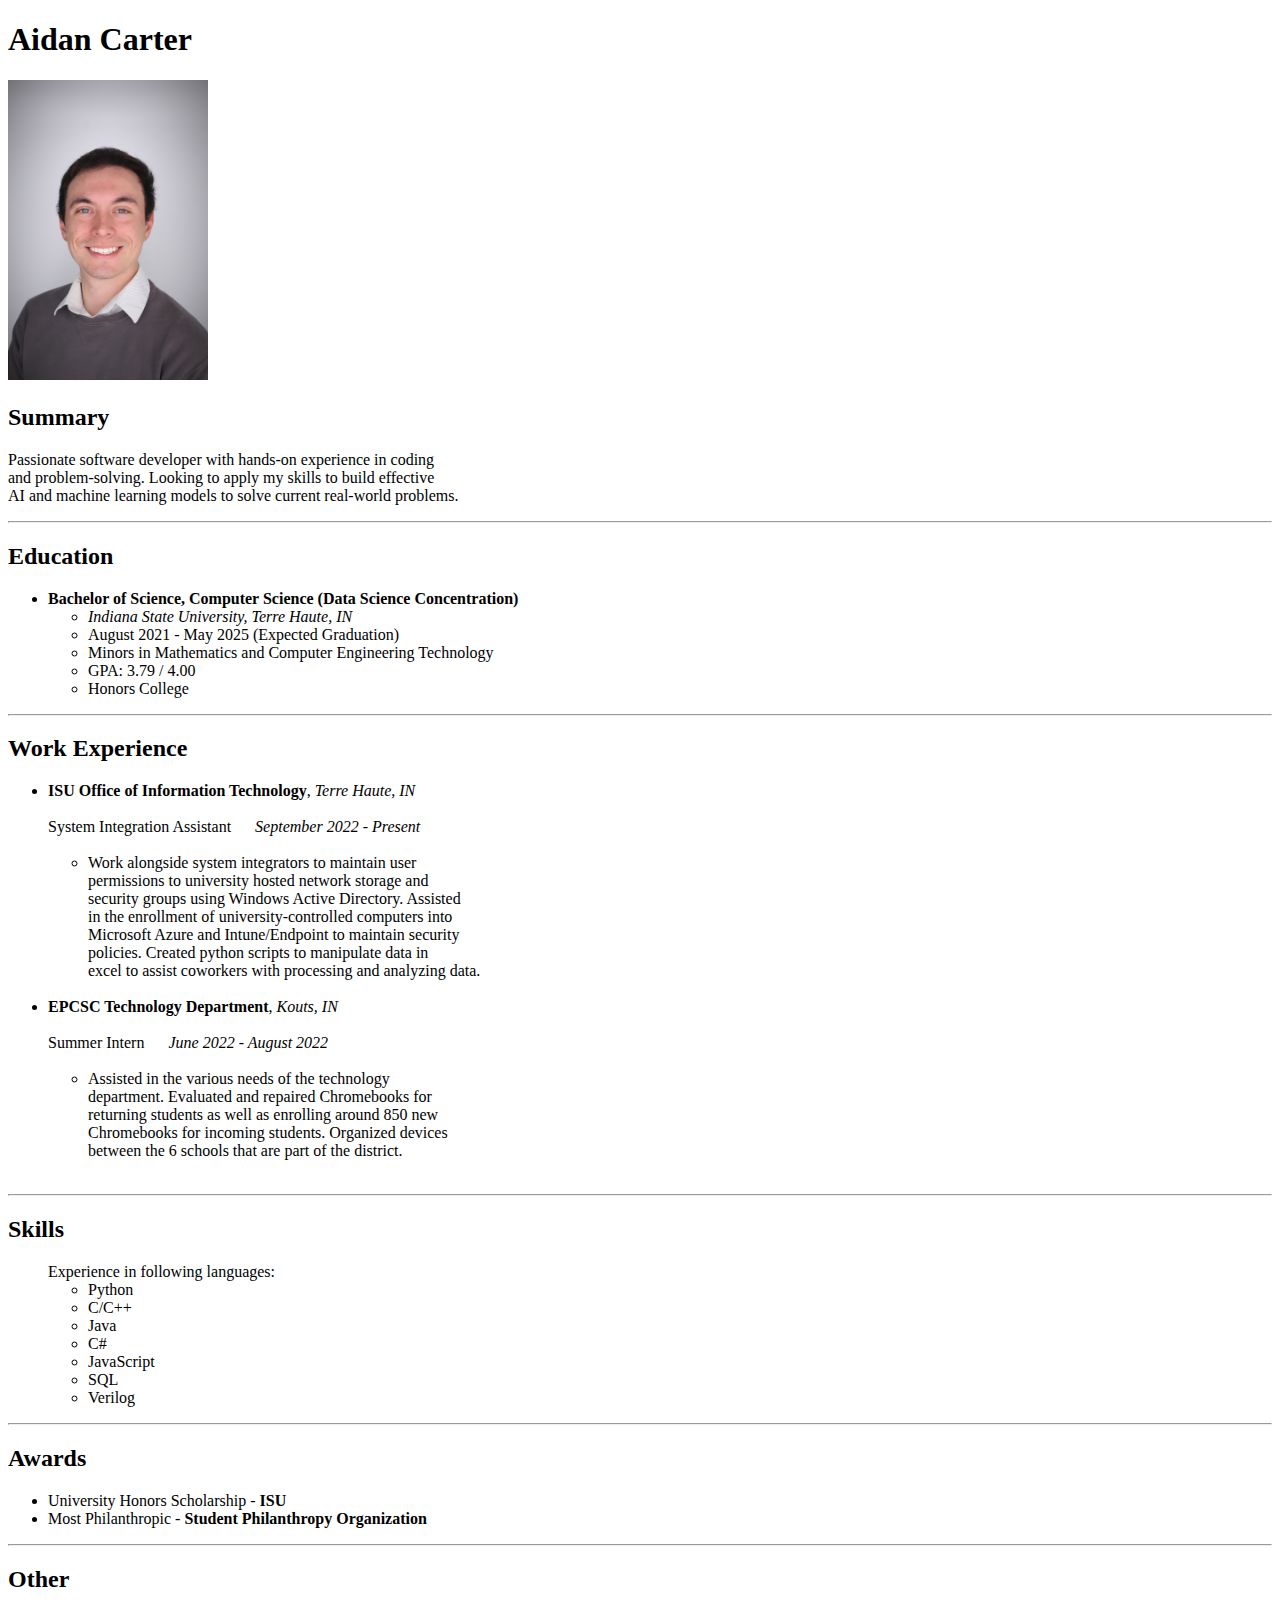
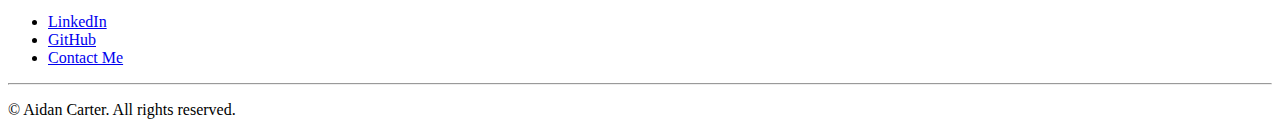
==== index.html @ e4c88213 "added files" ====
<!DOCTYPE html>
<html lang="en">
<head>
    <meta charset="UTF-8">
    <meta name="viewport" content="width=device-width, initial-scale=1.0">
    <title>My Resume - Aidan Carter</title>
</head>
<body>
    <h1>Aidan Carter</h1>
    <img src="assets/IMG_2017.jpeg" width="200" height="300" alt="A picture of Aidan Carter">

    <h2>Summary</h2>
    <p>
        Passionate software developer with hands-on experience in coding <br>
        and problem-solving. Looking to apply my skills to build effective <br>
        AI and machine learning models to solve current real-world problems.
    </p>

    <hr>

    <h2>Education</h2>
    <ul>
        <li><b>Bachelor of Science, Computer Science (Data Science Concentration)</b></li>
        <ul>
            <li><i>Indiana State University, Terre Haute, IN</i></li>
            <li>August 2021 - May 2025 (Expected Graduation)</li>
            <li>Minors in Mathematics and Computer Engineering Technology</li>
            <li>GPA: 3.79 / 4.00</li>
            <li>Honors College</li>
        </ul>
    </ul>

    <hr>

    <h2>Work Experience</h2>
    <ul>
        <li>
            <b>ISU Office of Information Technology</b>, <i>Terre Haute, IN</i>
        </li>
        <br>
        <!-- Using &emsp for spacing between job title and employment dates -->
        System Integration Assistant &emsp; <i>September 2022 - Present</i> <br>
        <br>
        <ul>
            <li>
                Work alongside system integrators to maintain user <br>
                permissions to university hosted network storage and <br>
                security groups using Windows Active Directory. Assisted <br>
                in the enrollment of university-controlled computers into <br>
                Microsoft Azure and Intune/Endpoint to maintain security <br>
                policies. Created python scripts to manipulate data in <br>
                excel to assist coworkers with processing and analyzing data.
            </li>
        </ul>
        <br>
        <li>
            <b>EPCSC Technology Department</b>, <i>Kouts, IN</i>
        </li>
        <br>
        Summer Intern &emsp; <i>June 2022 - August 2022</i> <br>
        <br>
        <ul>
            <li>
                Assisted in the various needs of the technology <br>
                department. Evaluated and repaired Chromebooks for <br>
                returning students as well as enrolling around 850 new <br>
                Chromebooks for incoming students. Organized devices <br>
                between the 6 schools that are part of the district.
            </li>
        </ul>
        <br>
    </ul>
    
    <hr>

    <h2>Skills</h2>
    <ul>
        Experience in following languages:
        <ul>
            <li>Python</li>
            <li>C/C++</li>
            <li>Java</li>
            <li>C#</li>
            <li>JavaScript</li>
            <li>SQL</li>
            <li>Verilog</li>
        </ul>
    </ul>

    <hr>

    <h2>Awards</h2>
    <ul>
        <li>University Honors Scholarship - <b>ISU</b></li>
        <li>Most Philanthropic - <b>Student Philanthropy Organization</b></li>
    </ul>

    <hr>

    <h2>Other</h2>
    <ul>
        <li><a href="https://www.linkedin.com/in/aidan-carter-00422b2a5/">LinkedIn</a></li>
        <li><a href="https://github.com/stubbornmarlin3">GitHub</a></li>
        <li><a href="mailto:acarter68@sycamores.indstate.edu">Contact Me</a></li>
    </ul>
    
    <hr>

    <footer>
        <p>© Aidan Carter. All rights reserved.</p>
    </footer>

</body>
</html>
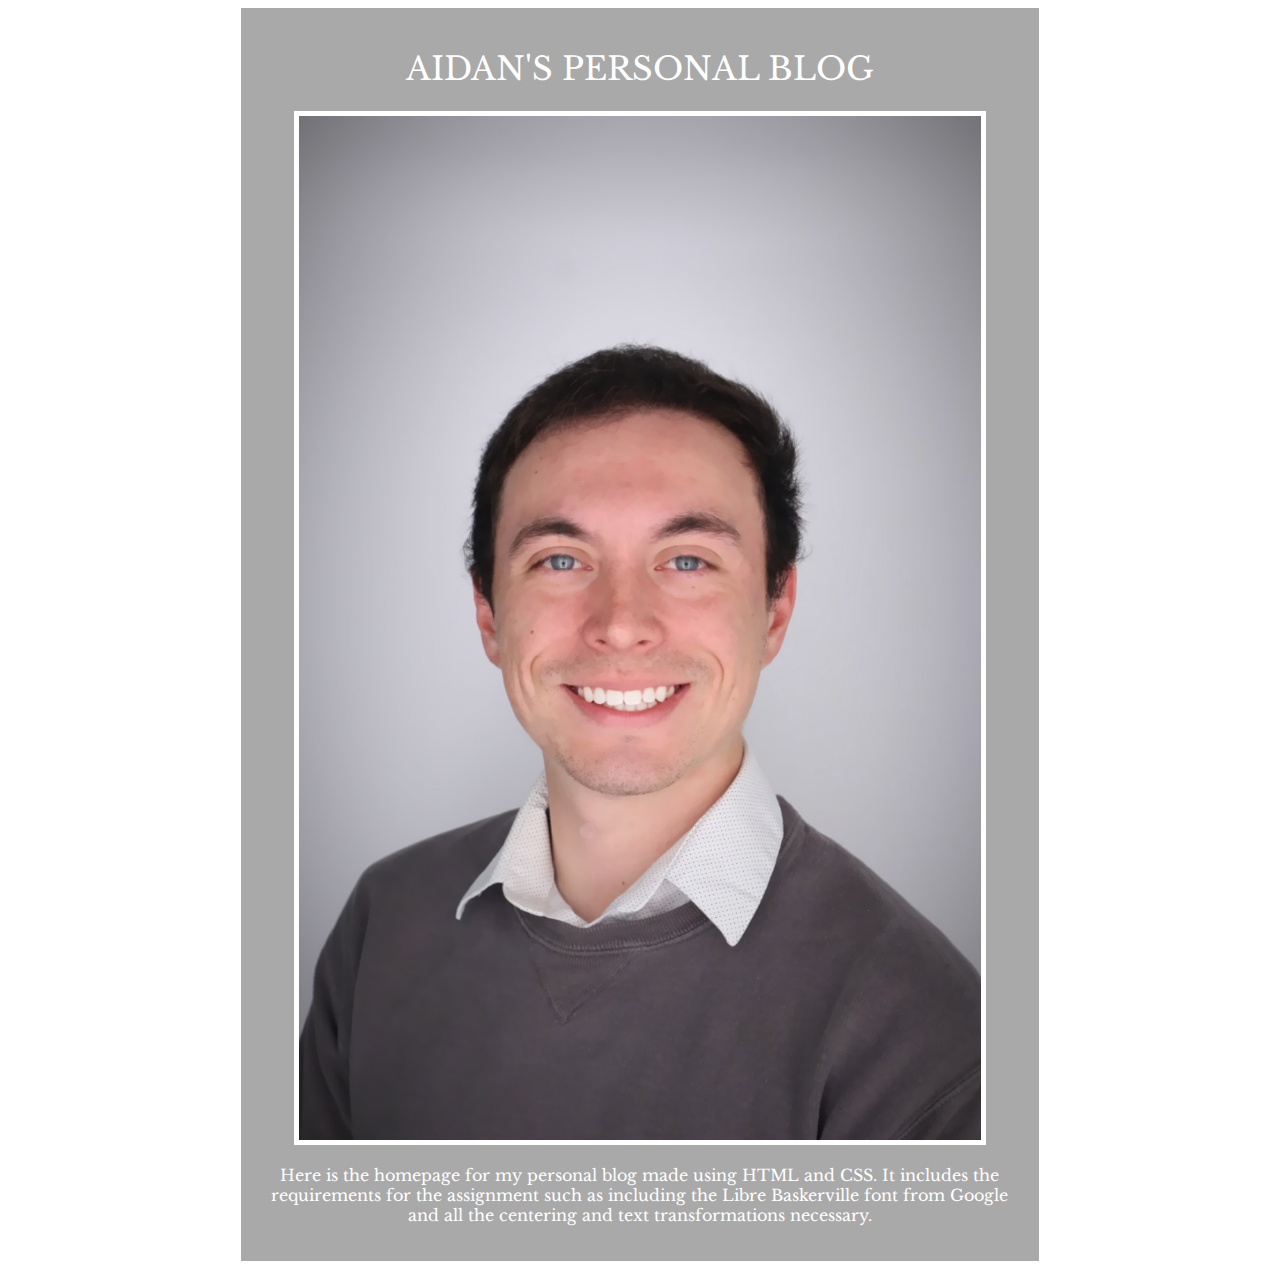
==== commit bc6e7752: "added blog" ====
--- a/index.html
+++ b/index.html
@@ -3,112 +3,17 @@
 <head>
     <meta charset="UTF-8">
     <meta name="viewport" content="width=device-width, initial-scale=1.0">
-    <title>My Resume - Aidan Carter</title>
+    <title>Personal Blog - Aidan Carter</title>
+    <link rel="stylesheet" href="style.css">
+    <link rel="preconnect" href="https://fonts.googleapis.com">
+    <link rel="preconnect" href="https://fonts.gstatic.com" crossorigin>
+    <link href="https://fonts.googleapis.com/css2?family=Libre+Baskerville:ital,wght@0,400;0,700;1,400&display=swap" rel="stylesheet">
 </head>
 <body>
-    <h1>Aidan Carter</h1>
-    <img src="assets/IMG_2017.jpeg" width="200" height="300" alt="A picture of Aidan Carter">
-
-    <h2>Summary</h2>
-    <p>
-        Passionate software developer with hands-on experience in coding <br>
-        and problem-solving. Looking to apply my skills to build effective <br>
-        AI and machine learning models to solve current real-world problems.
-    </p>
-
-    <hr>
-
-    <h2>Education</h2>
-    <ul>
-        <li><b>Bachelor of Science, Computer Science (Data Science Concentration)</b></li>
-        <ul>
-            <li><i>Indiana State University, Terre Haute, IN</i></li>
-            <li>August 2021 - May 2025 (Expected Graduation)</li>
-            <li>Minors in Mathematics and Computer Engineering Technology</li>
-            <li>GPA: 3.79 / 4.00</li>
-            <li>Honors College</li>
-        </ul>
-    </ul>
-
-    <hr>
-
-    <h2>Work Experience</h2>
-    <ul>
-        <li>
-            <b>ISU Office of Information Technology</b>, <i>Terre Haute, IN</i>
-        </li>
-        <br>
-        <!-- Using &emsp for spacing between job title and employment dates -->
-        System Integration Assistant &emsp; <i>September 2022 - Present</i> <br>
-        <br>
-        <ul>
-            <li>
-                Work alongside system integrators to maintain user <br>
-                permissions to university hosted network storage and <br>
-                security groups using Windows Active Directory. Assisted <br>
-                in the enrollment of university-controlled computers into <br>
-                Microsoft Azure and Intune/Endpoint to maintain security <br>
-                policies. Created python scripts to manipulate data in <br>
-                excel to assist coworkers with processing and analyzing data.
-            </li>
-        </ul>
-        <br>
-        <li>
-            <b>EPCSC Technology Department</b>, <i>Kouts, IN</i>
-        </li>
-        <br>
-        Summer Intern &emsp; <i>June 2022 - August 2022</i> <br>
-        <br>
-        <ul>
-            <li>
-                Assisted in the various needs of the technology <br>
-                department. Evaluated and repaired Chromebooks for <br>
-                returning students as well as enrolling around 850 new <br>
-                Chromebooks for incoming students. Organized devices <br>
-                between the 6 schools that are part of the district.
-            </li>
-        </ul>
-        <br>
-    </ul>
-    
-    <hr>
-
-    <h2>Skills</h2>
-    <ul>
-        Experience in following languages:
-        <ul>
-            <li>Python</li>
-            <li>C/C++</li>
-            <li>Java</li>
-            <li>C#</li>
-            <li>JavaScript</li>
-            <li>SQL</li>
-            <li>Verilog</li>
-        </ul>
-    </ul>
-
-    <hr>
-
-    <h2>Awards</h2>
-    <ul>
-        <li>University Honors Scholarship - <b>ISU</b></li>
-        <li>Most Philanthropic - <b>Student Philanthropy Organization</b></li>
-    </ul>
-
-    <hr>
-
-    <h2>Other</h2>
-    <ul>
-        <li><a href="https://www.linkedin.com/in/aidan-carter-00422b2a5/">LinkedIn</a></li>
-        <li><a href="https://github.com/stubbornmarlin3">GitHub</a></li>
-        <li><a href="mailto:acarter68@sycamores.indstate.edu">Contact Me</a></li>
-    </ul>
-    
-    <hr>
-
-    <footer>
-        <p>© Aidan Carter. All rights reserved.</p>
-    </footer>
-
+    <div>
+        <h1 class="libre-baskerville-regular">Aidan's Personal Blog</h1>
+        <img src="assets/IMG_2017.jpeg" alt="Picture of Aidan Carter">
+        <p class="libre-baskerville-regular">Here is the homepage for my personal blog made using HTML and CSS. It includes the requirements for the assignment such as including the Libre Baskerville font from Google and all the centering and text transformations necessary.</p>
+    </div>
 </body>
 </html>--- a/style.css
+++ b/style.css
@@ -0,0 +1,23 @@
+.libre-baskerville-regular {
+    font-family: "Libre Baskerville", serif;
+    font-weight: 400;
+    font-style: normal;
+    color: white;
+  }
+
+div {
+  width: 60%;
+  margin: auto;
+  padding: 20px;
+  background-color: darkgray;
+  text-align: center;
+}
+
+div > h1.libre-baskerville-regular {
+  text-transform: uppercase;
+}
+
+img {
+  border: 5px solid white;
+  width: 90%;
+}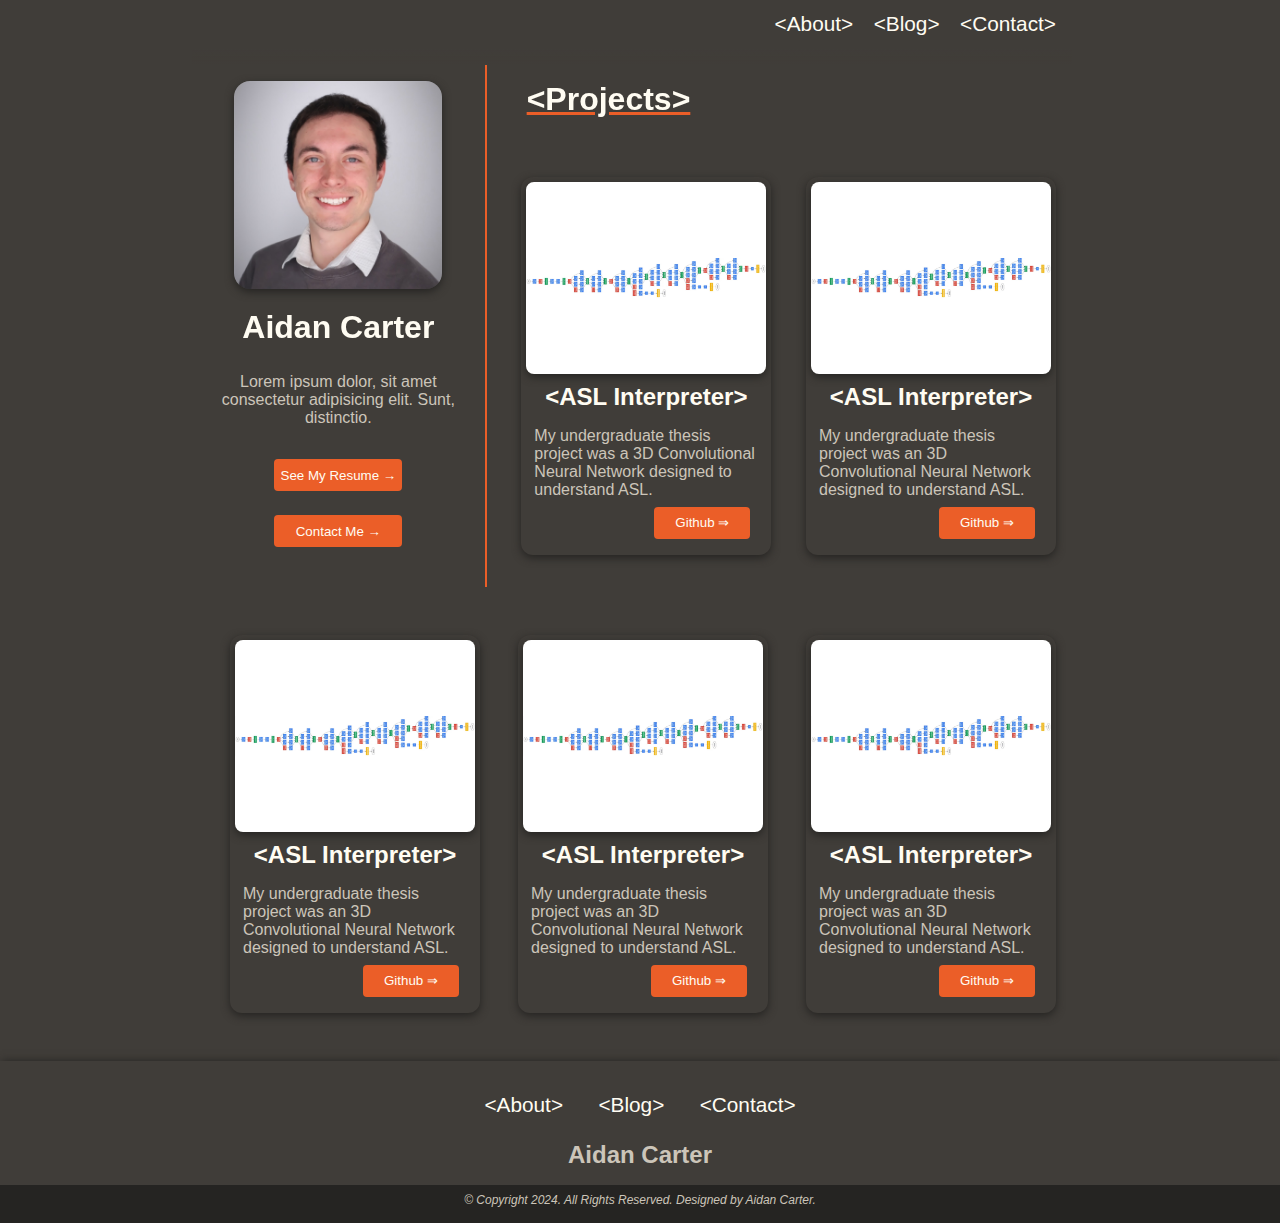
==== commit 857a38d3: "made home/projects page" ====
--- a/index.html
+++ b/index.html
@@ -3,17 +3,88 @@
 <head>
     <meta charset="UTF-8">
     <meta name="viewport" content="width=device-width, initial-scale=1.0">
-    <title>Personal Blog - Aidan Carter</title>
     <link rel="stylesheet" href="style.css">
-    <link rel="preconnect" href="https://fonts.googleapis.com">
-    <link rel="preconnect" href="https://fonts.gstatic.com" crossorigin>
-    <link href="https://fonts.googleapis.com/css2?family=Libre+Baskerville:ital,wght@0,400;0,700;1,400&display=swap" rel="stylesheet">
+    <script src="./js/cards.js" defer></script>
+    <script src="./js/projectCardOrganizer.js" defer></script>
+    <script src="./js/stickyNavElement.js"></script>
+    <title>Aidan Carter ~ Projects</title>
 </head>
 <body>
-    <div>
-        <h1 class="libre-baskerville-regular">Aidan's Personal Blog</h1>
-        <img src="assets/IMG_2017.jpeg" alt="Picture of Aidan Carter">
-        <p class="libre-baskerville-regular">Here is the homepage for my personal blog made using HTML and CSS. It includes the requirements for the assignment such as including the Libre Baskerville font from Google and all the centering and text transformations necessary.</p>
+    <div class="pageContainer" id="pageContainer">
+
+        <div class="nav">
+            <a class="navLink" href="./about/">&lt;About&gt;</a>
+            <a class="navLink" href="./blog/">&lt;Blog&gt;</a>
+            <a class="navLink" href="./contact/">&lt;Contact&gt;</a>
+        </div>
+
+        <div class="navMenu">
+
+            <input type="checkbox" name="menuToggle" id="menuToggle">
+            <label id="menuClosed" for="menuToggle">&#x2631;</label>
+            <label id="menuOpen" for="menuToggle">&#x2634;</label>
+
+        </div>
+
+        <div class="collapseMenu">
+            <a class="navLink" href="./about/">&lt;About&gt;</a>
+            <a class="navLink" href="./blog/">&lt;Blog&gt;</a>
+            <a class="navLink" href="./contact/">&lt;Contact&gt;</a>
+        </div>
+    
+        <div class="navGradient"></div>
+
+        <div class="profileContainer">
+    
+            <img id="headshot" src="assets/IMG_2017.jpeg" alt="Headshot of Aidan Carter" width="50" height="50">
+
+            <div id="name"><h1>Aidan Carter</h1></div>
+            <script>stickyNavElement("name", "pageContainer");</script>
+
+            <div class="profileLinks">
+
+                <p>Lorem ipsum dolor, sit amet consectetur adipisicing elit. Sunt, distinctio.</p>
+                
+                <!-- <a href="https://www.linkedin.com/in/aidancarter129/">linkedin.com/aidancarter129</a>
+
+                <a href="https://github.com/stubbornmarlin3">github.com/stubbornmarlin3</a> -->
+
+                <button type="button">See My Resume &rarr;</button>
+
+                <button type="button">Contact Me &rarr;</button>
+
+            </div>
+
+        </div>
+
+        <div id="divider"></div>
+    
+        <div class="projectContainer">
+
+            <div id="pageTitle"><h1>&lt;Projects&gt;</h1></div>
+            <script>stickyNavElement("pageTitle", "PageContainer");</script>
+
+            <div class="projectCards" id="projectCards">
+                <!-- JS will fill this in dynamically -->
+            </div>
+
+        </div>
+
+        <div class="projectContainerOverflow">
+
+            <div class="projectCards projectCardsOverflow" id="projectCardsOverflow">
+                <!-- JS will fill this in dynamically -->
+            </div>
+
+        </div>
+
     </div>
+    <footer>
+        <a class="navLink" href="./about/">&lt;About&gt;</a>
+        <a class="navLink" href="./blog/">&lt;Blog&gt;</a>
+        <a class="navLink" href="./contact/">&lt;Contact&gt;</a>
+        <h1>Aidan Carter</h1>
+        <p><i>© Copyright 2024. All Rights Reserved. Designed by Aidan Carter.</i></p>
+    </footer>
 </body>
 </html>--- a/style.css
+++ b/style.css
@@ -1,23 +1,491 @@
-.libre-baskerville-regular {
-    font-family: "Libre Baskerville", serif;
-    font-weight: 400;
-    font-style: normal;
-    color: white;
-  }
-
-div {
-  width: 60%;
-  margin: auto;
-  padding: 20px;
-  background-color: darkgray;
-  text-align: center;
-}
-
-div > h1.libre-baskerville-regular {
-  text-transform: uppercase;
-}
-
-img {
-  border: 5px solid white;
-  width: 90%;
-}+* {
+    padding: 0px;
+    margin: 0px;
+}
+
+body {
+    background-color: #403D39;
+    color: #FFFCF2;
+    font-family:'Trebuchet MS', 'Lucida Sans Unicode', 'Lucida Grande', 'Lucida Sans', Arial, sans-serif;
+    display: grid;
+}
+
+.pageContainer, .pageContainer * {
+    border:none;
+    /* border: red solid 0.1px; */
+}
+
+.pageContainer {
+    display: grid;
+    grid-template-columns: 1fr 2px 2fr;
+    width: 55rem;
+    justify-self: center;
+    padding-right: 1rem;
+}
+
+.nav {
+    grid-column: 1/4;
+    position: sticky;
+    z-index: 5;
+    top: 0;
+    height: 3rem;
+    background:#403D39;
+    border-bottom: #403D39 solid 1px;
+    text-align: right;
+    align-content: center;
+}
+
+.navGradient {
+    grid-column: 1/4;
+    background-image: linear-gradient(#403d39, #403d3900);
+    height: 1rem;
+    position: sticky;
+    top: 3rem;
+    z-index: 5;
+}
+
+.navLink {
+    text-decoration: none;
+    font-size: 1.3rem;
+    color: #FFFCF2;
+}
+
+.navLink:hover {
+    text-decoration: underline;
+    text-decoration-color: #EB5E28;
+}
+
+.nav > a {
+    margin-right: 1rem;
+}
+
+.collapseMenu {
+    display: none;
+    position: fixed;
+    width: 37rem;
+    top: 3rem;
+    padding: 10px 0px;
+    background: #403D39;
+    grid-column: 1/4;
+    z-index: 9;
+}
+
+.collapseMenu > a {
+    display: block;
+    text-align: right;
+    padding-bottom: 2rem;
+    font-size: 2rem;
+    margin: 0 1rem;
+}
+
+
+.navMenu {
+    display: none;
+    grid-column: 1/4;
+    position: sticky;
+    z-index: 5;
+    top: 0;
+    height: 3rem;
+    background:#403D39;
+    border-bottom: #403D39 solid 1px;
+    text-align: right;
+    padding-right: 1rem;
+}
+
+.navMenu > label {
+    font-size: 2.5rem;
+    text-decoration: none;
+    color: #FFFCF2;
+    cursor: pointer;
+    -webkit-user-select: none;
+    user-select: none;
+}
+
+.navMenu > label:hover {
+    color:#EB5E28;
+}
+
+#menuToggle {
+    display: none;
+}
+
+#menuToggle ~ #menuOpen {
+    display: none;
+}
+
+#menuToggle ~ #menuClosed {
+    display: inline-block;
+}
+
+#menuToggle:checked ~ #menuOpen {
+    display: inline-block;
+}
+
+#menuToggle:checked ~ #menuClosed {
+    display: none;
+}
+
+#menuToggle:checked ~ label {
+    color:#EB5E28;
+}
+
+#name {
+    position: absolute;
+    width: 15rem;
+    pointer-events: none;
+}
+
+#name > h1 {
+    position: sticky;
+    z-index: 10;
+    top: .5rem;
+}
+
+#pageTitle {
+    position: absolute;
+    width: fit-content;
+    pointer-events: none;
+    margin-left: 1.5rem;
+}
+
+#pageTitle > h1 {
+    position: sticky;
+    z-index: 8;
+    top: .5rem;
+    width: fit-content;
+    text-decoration: underline;
+    text-decoration-color: #EB5E28;
+}
+
+#divider {
+    border-left:#EB5E28 solid 2px;
+}
+
+.profileContainer {
+    text-align: center;
+    justify-self: center;
+    margin: 1rem;
+    width: 15rem;
+    height: fit-content;
+}
+
+#headshot {
+    width: 13rem;
+    height: auto;
+    border-radius: 1rem;
+    margin-bottom: 1rem;
+    box-shadow: #252422 0px 3px 8px;
+}
+
+.profileLinks {
+    margin-top: 4rem;
+}
+
+.profileLinks > p {
+    margin-bottom: 2rem;
+    color:#CCC5B9;
+}
+
+/* .profileLinks > a {
+    display: inline-block;
+    margin-bottom: 1rem;
+    text-decoration: none;
+    color: #CCC5B9;
+}
+
+.profileLinks > a:hover {
+    color: #EB5E28;
+} */
+
+.profileLinks > button {
+    background: #EB5E28;
+    border-radius: .25rem;
+    height: 2rem;
+    width: 8rem;
+    margin: .5rem auto 1.5rem auto;
+    display: block;
+    cursor: pointer;
+    color:#FFFCF2
+}
+
+.profileLinks > button:hover {
+    color:#EB5E28;
+    background: #FFFCF2;
+    transition: all .2s;
+}
+
+.projectContainer {
+    margin: 1rem;
+}
+
+.projectContainerOverflow {
+    margin: 1rem;
+    grid-column: 1/4;
+}
+
+.projectCards {
+    display: grid;
+    grid-template-columns: 1fr 1fr;
+    margin-top: 6rem;
+    gap: 1rem;
+    color: #CCC5B9;
+    justify-items: right;
+}
+
+.projectCardsOverflow {
+    margin-top: 2rem;
+    grid-template-columns: 1fr 1fr 1fr;
+}
+
+.card {
+    border-radius: 12px;
+    box-shadow: #252422 0px 3px 8px;
+    background:#403D39;
+    padding: 5px;
+    width: 15rem;
+    height: 23rem;
+    overflow: scroll;
+}
+
+.card:hover {
+    transform: scale(1.03);
+    transition: all .2s;
+}
+
+.card:hover > h1 {
+    text-decoration: underline;
+    text-decoration-color: #EB5E28;
+}
+
+.card > img {
+    height: 12rem;
+    width: 100%;
+    border-radius: 8px;
+    box-shadow: #252422 0px 3px 8px;
+}
+
+.card > h1 {
+    font-size: 1.5rem;
+    margin: .3rem 0 1rem;
+    color:#FFFCF2;
+    text-align: center;
+}
+
+.card > p {
+    margin: 0 .5rem;
+}
+
+.card > button {
+    background: #EB5E28;
+    border-radius: .25rem;
+    height: 2rem;
+    width: 6rem;
+    margin: .5rem 1rem 0 auto;
+    display: block;
+    cursor: pointer;
+    color:#FFFCF2
+}
+
+.card > button:hover {
+    color:#EB5E28;
+    background: #FFFCF2;
+    transition: all .2s;
+}
+
+footer {
+    height: 6rem;
+    text-align: center;
+    padding-top: 2rem;
+    margin-top: 2rem;
+    font-size: .75rem;
+    box-shadow: #252422 2px 0px 8px;
+    color:#CCC5B9;
+}
+
+footer > h1 {
+    padding: 1.5rem 0 1rem;
+}
+
+footer > p {
+    padding: .5rem;
+    padding-bottom: 1rem;
+    width: auto;
+    background:#252422;
+}
+
+footer > a {
+    margin: 1rem;
+    font-size: 1rem;
+}
+
+@media (max-width: 56rem) {
+
+    #divider {
+        height: 32rem;
+    }
+
+    #pageTitle {
+        margin-left: 2.5rem;
+    }
+
+    .pageContainer {
+        width: 37rem;
+    }
+
+    .projectCards {
+       grid-template-columns: 1fr;
+    }
+
+    .projectCardsOverflow {
+        grid-template-columns: 1fr 1fr;
+    }
+
+    .nav {
+        display: none;
+    }
+
+    .navMenu {
+        display: block;
+        grid-column: 1/4;
+    }
+
+    div:has(#menuToggle:checked) ~ .collapseMenu {
+        display: block;
+    }
+
+    div:has(#menuToggle:checked) ~ .navGradient {
+        top: 17.2rem;
+    }
+}
+
+@media (max-width: 38rem) {
+
+    #divider {
+        display: none;
+    }
+
+    #pageTitle {
+        margin: 0;
+    }
+
+    #pageTitle > h1 {
+        width: 20rem;
+        text-align: center;
+        font-size: 3rem;
+    }
+
+    .pageContainer {
+        width: 100%;
+        grid-template-columns: 1fr;
+        padding: 0;
+    }
+
+    .profileContainer {
+        width: 20rem;
+    }
+
+    .profileLinks > p {
+        font-size: 1.5rem;
+        margin: 5rem 0 3rem 0;
+    }
+
+    /* .profileLinks > a {
+        font-size: 1.4rem;
+        margin-top: 1.5rem;
+    } */
+
+    .profileLinks > button {
+        margin-bottom: 2rem;
+        height: 5rem;
+        width: 14rem;
+        font-size: 1.3rem;
+        border-radius: 0.5rem;
+    }
+
+    #headshot {
+        width: 16rem;
+    }
+
+    #name {
+        width: 20rem;
+    }
+
+    #name > h1 {
+        position: static;
+        z-index: 1;
+        font-size: 3rem;
+    }
+
+    .nav, .navGradient, .navMenu, .collapseMenu, .projectContainerOverflow {
+        grid-column: 1;
+    }
+
+    .navMenu {
+        height: 4.5rem;
+    }
+
+    .navGradient {
+        top: 4.5rem;
+    }
+
+    .collapseMenu {
+        width: 100%;
+        padding-right: 1rem;
+        top: 4rem;
+    }
+
+    div:has(#menuToggle:checked) ~ .navGradient {
+        top: 18.2rem;
+    }
+
+    .navMenu > label {
+        font-size: 3.5rem;
+    }
+
+    .projectContainer, .projectContainerOverflow {
+        margin-left: 1rem;
+        justify-self: center;
+        margin-top: 0;
+        width: 20rem;
+    }
+
+    .projectCardsOverflow {
+        grid-template-columns: 1fr;
+        justify-self: center;
+        margin-top: 0;
+    }
+
+    .projectCards {
+        justify-items: center;
+    }
+
+    .card {
+        width: 19rem;
+        height: 32rem;
+    }
+
+    .card > img {
+        height: 14.5rem;
+    }
+
+    .card > h1 {
+        font-size: 2rem;
+    }
+
+    .card > p {
+        font-size: 1.5rem;
+    }
+
+    .card > button {
+        margin-top: .75rem;
+        height: 3rem;
+        width: 8rem;
+        font-size: 1rem;
+    }
+
+    footer > a {
+        font-size: 1.5rem;
+    }
+    
+}
+
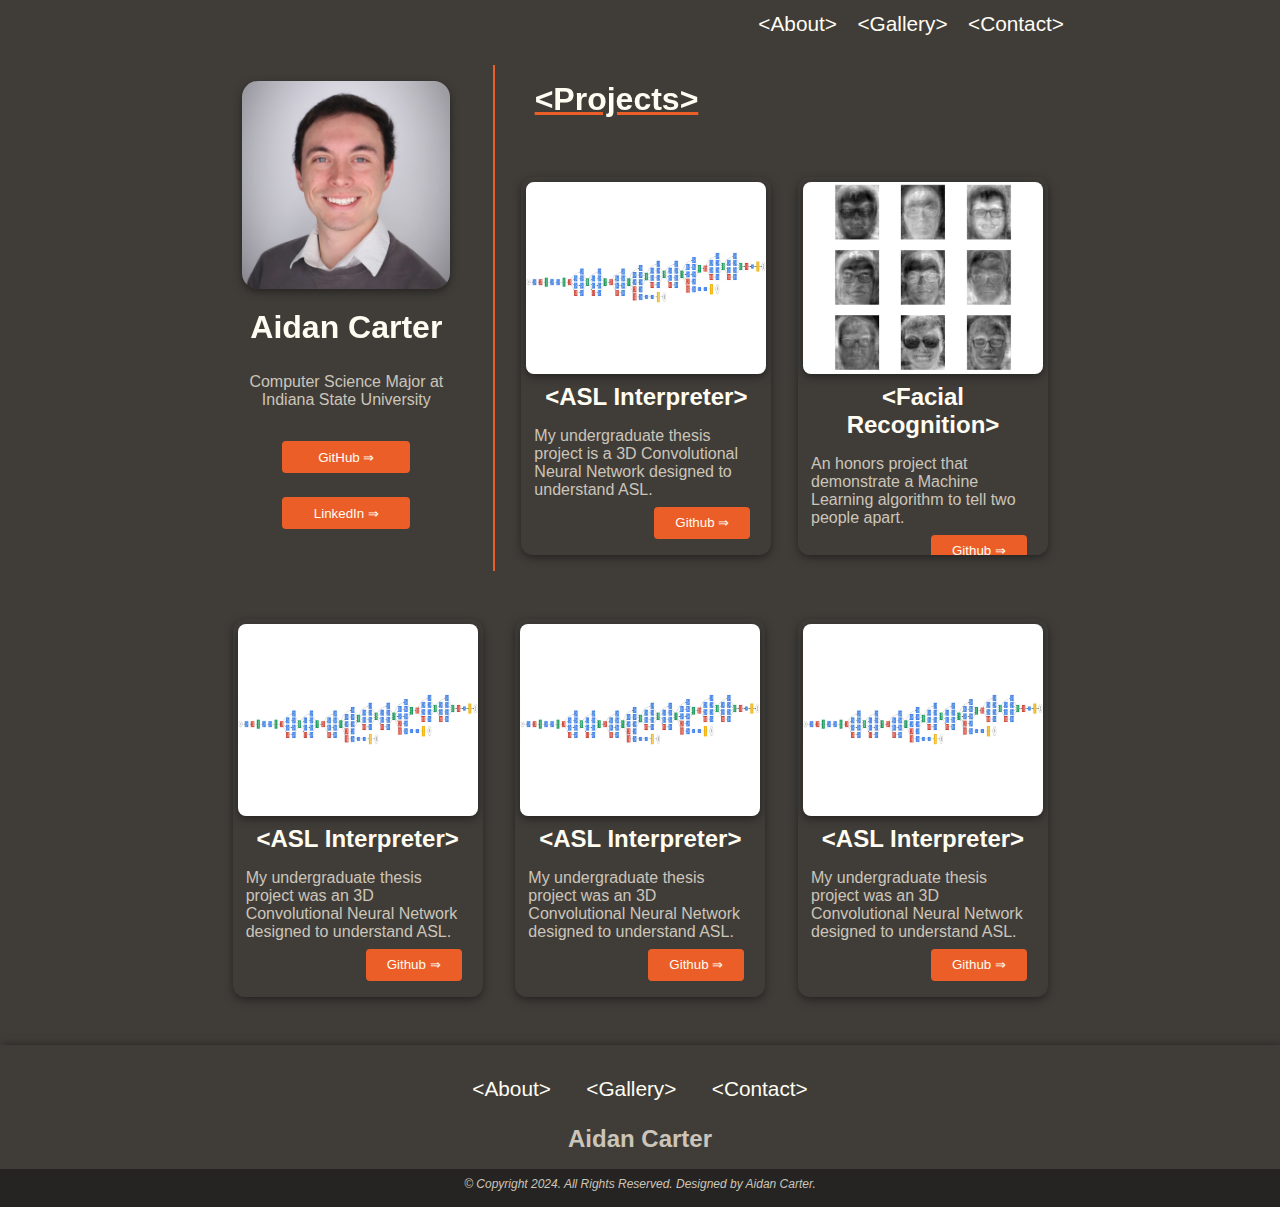
==== commit a393eca7: "added gallery. finished layout" ====
--- a/index.html
+++ b/index.html
@@ -3,19 +3,20 @@
 <head>
     <meta charset="UTF-8">
     <meta name="viewport" content="width=device-width, initial-scale=1.0">
+    <link rel="stylesheet" href="/globalStyle.css">
     <link rel="stylesheet" href="style.css">
-    <script src="./js/cards.js" defer></script>
-    <script src="./js/projectCardOrganizer.js" defer></script>
-    <script src="./js/stickyNavElement.js"></script>
-    <title>Aidan Carter ~ Projects</title>
+    <script src="/js/stickyNavElement.js"></script>
+    <script src="/js/cards.js" defer></script>
+    <script src="/js/projectCardOrganizer.js" defer></script>
+    <title>Projects ~ Aidan Carter</title>
 </head>
 <body>
     <div class="pageContainer" id="pageContainer">
 
         <div class="nav">
-            <a class="navLink" href="./about/">&lt;About&gt;</a>
-            <a class="navLink" href="./blog/">&lt;Blog&gt;</a>
-            <a class="navLink" href="./contact/">&lt;Contact&gt;</a>
+            <a class="navLink" href="/about/">&lt;About&gt;</a>
+            <a class="navLink" href="/gallery/">&lt;Gallery&gt;</a>
+            <a class="navLink" href="/contact/">&lt;Contact&gt;</a>
         </div>
 
         <div class="navMenu">
@@ -27,42 +28,38 @@
         </div>
 
         <div class="collapseMenu">
-            <a class="navLink" href="./about/">&lt;About&gt;</a>
-            <a class="navLink" href="./blog/">&lt;Blog&gt;</a>
-            <a class="navLink" href="./contact/">&lt;Contact&gt;</a>
+            <a class="navLink" href="/about/">&lt;About&gt;</a>
+            <a class="navLink" href="/gallery/">&lt;Gallery&gt;</a>
+            <a class="navLink" href="/contact/">&lt;Contact&gt;</a>
         </div>
     
         <div class="navGradient"></div>
 
         <div class="profileContainer">
     
-            <img id="headshot" src="assets/IMG_2017.jpeg" alt="Headshot of Aidan Carter" width="50" height="50">
+            <img id="headshot" src="/assets/headshot.jpeg" alt="Headshot of Aidan Carter" width="50" height="auto">
 
             <div id="name"><h1>Aidan Carter</h1></div>
             <script>stickyNavElement("name", "pageContainer");</script>
 
             <div class="profileLinks">
 
-                <p>Lorem ipsum dolor, sit amet consectetur adipisicing elit. Sunt, distinctio.</p>
-                
-                <!-- <a href="https://www.linkedin.com/in/aidancarter129/">linkedin.com/aidancarter129</a>
+                <p>Computer Science Major at Indiana State University</p>
 
-                <a href="https://github.com/stubbornmarlin3">github.com/stubbornmarlin3</a> -->
+                <button type="button" onclick="location.href='https://github.com/stubbornmarlin3'">GitHub &rArr;</button>
 
-                <button type="button">See My Resume &rarr;</button>
-
-                <button type="button">Contact Me &rarr;</button>
+                <button type="button" onclick="location.href='https://www.linkedin.com/in/aidancarter129/'">LinkedIn &rArr;</button>
 
             </div>
 
         </div>
 
-        <div id="divider"></div>
+        <div class="divider"></div>
     
         <div class="projectContainer">
 
-            <div id="pageTitle"><h1>&lt;Projects&gt;</h1></div>
-            <script>stickyNavElement("pageTitle", "PageContainer");</script>
+            <div id="pageTitle" class="pageTitle"><h1>&lt;Projects&gt;</h1></div>
+            <script>stickyNavElement("pageTitle", "pageContainer");</script>
 
             <div class="projectCards" id="projectCards">
                 <!-- JS will fill this in dynamically -->
@@ -80,9 +77,9 @@
 
     </div>
     <footer>
-        <a class="navLink" href="./about/">&lt;About&gt;</a>
-        <a class="navLink" href="./blog/">&lt;Blog&gt;</a>
-        <a class="navLink" href="./contact/">&lt;Contact&gt;</a>
+        <a class="navLink" href="/about/">&lt;About&gt;</a>
+        <a class="navLink" href="/gallery/">&lt;Gallery&gt;</a>
+        <a class="navLink" href="/contact/">&lt;Contact&gt;</a>
         <h1>Aidan Carter</h1>
         <p><i>© Copyright 2024. All Rights Reserved. Designed by Aidan Carter.</i></p>
     </footer>
--- a/globalStyle.css
+++ b/globalStyle.css
@@ -0,0 +1,364 @@
+* {
+    padding: 0px;
+    margin: 0px;
+}
+
+/* .pageContainer, .pageContainer * {
+    border: .01px solid red;
+} */
+
+body {
+    background-color: #403D39;
+    color: #FFFCF2;
+    font-family:'Trebuchet MS', 'Lucida Sans Unicode', 'Lucida Grande', 'Lucida Sans', Arial, sans-serif;
+    display: grid;
+}
+
+.pageContainer {
+    display: grid;
+    grid-template-columns: 1fr 2px 2fr;
+    width: 55rem;
+    justify-self: center;
+}
+
+.nav {
+    grid-column: 1/4;
+    position: sticky;
+    z-index: 5;
+    top: 0;
+    height: 3rem;
+    background:#403D39;
+    border-bottom: #403D39 solid 1px;
+    text-align: right;
+    align-content: center;
+}
+
+.navGradient {
+    grid-column: 1/4;
+    background-image: linear-gradient(#403d39, #403d3900);
+    height: 1rem;
+    position: sticky;
+    top: 3rem;
+    z-index: 5;
+}
+
+.navLink {
+    text-decoration: none;
+    font-size: 1.3rem;
+    color: #FFFCF2;
+}
+
+.navLink:hover {
+    text-decoration: underline;
+    text-decoration-color: #EB5E28;
+}
+
+.nav > a {
+    margin-right: 1rem;
+}
+
+.collapseMenu {
+    display: none;
+    position: fixed;
+    width: 37rem;
+    top: 3rem;
+    padding: 10px 0px;
+    background: #403D39;
+    grid-column: 1/4;
+    z-index: 9;
+}
+
+.collapseMenu > a {
+    display: block;
+    text-align: right;
+    padding-bottom: 2rem;
+    font-size: 2rem;
+    margin: 0 1rem;
+}
+
+.navMenu {
+    display: none;
+    grid-column: 1/4;
+    position: sticky;
+    z-index: 5;
+    top: 0;
+    height: 3rem;
+    background:#403D39;
+    border-bottom: #403D39 solid 1px;
+    text-align: right;
+    padding-right: 1rem;
+}
+
+.navMenu > label {
+    font-size: 2.5rem;
+    text-decoration: none;
+    color: #FFFCF2;
+    cursor: pointer;
+    -webkit-user-select: none;
+    user-select: none;
+}
+
+.navMenu > label:hover {
+    color:#EB5E28;
+}
+
+#menuToggle {
+    display: none;
+}
+
+#menuToggle ~ #menuOpen {
+    display: none;
+}
+
+#menuToggle ~ #menuClosed {
+    display: inline-block;
+}
+
+#menuToggle:checked ~ #menuOpen {
+    display: inline-block;
+}
+
+#menuToggle:checked ~ #menuClosed {
+    display: none;
+}
+
+#menuToggle:checked ~ label {
+    color:#EB5E28;
+}
+
+#name {
+    position: absolute;
+    width: 15rem;
+    pointer-events: none;
+}
+
+#name > h1 {
+    position: sticky;
+    z-index: 10;
+    top: .5rem;
+}
+
+.pageTitle {
+    position: absolute;
+    width: fit-content;
+    pointer-events: none;
+    margin-left: 1.5rem;
+}
+
+.pageTitle > h1 {
+    position: sticky;
+    z-index: 8;
+    top: .5rem;
+    width: fit-content;
+    text-decoration: underline;
+    text-decoration-color: #EB5E28;
+}
+
+.divider {
+    border-left:#EB5E28 solid 2px;
+}
+
+.profileContainer {
+    text-align: center;
+    justify-self: center;
+    margin: 1rem;
+    width: 15rem;
+    height: fit-content;
+}
+
+#headshot {
+    width: 13rem;
+    height: auto;
+    border-radius: 1rem;
+    margin-bottom: 1rem;
+    box-shadow: #252422 0px 3px 8px;
+}
+
+.profileLinks {
+    margin-top: 4rem;
+}
+
+.profileLinks > p {
+    margin-bottom: 2rem;
+    color:#CCC5B9;
+}
+
+.profileLinks > button {
+    background: #EB5E28;
+    border-radius: .25rem;
+    height: 2rem;
+    width: 8rem;
+    margin: .5rem auto 1.5rem auto;
+    display: block;
+    cursor: pointer;
+    color:#FFFCF2;
+    border:none;
+}
+
+.profileLinks > button:hover {
+    color:#EB5E28;
+    background: #FFFCF2;
+    transition: all .2s;
+}
+
+.contentContainer {
+    margin: 1rem 1rem 0;
+    display: grid;
+}
+
+.content {
+    margin: 6rem 1rem 0;
+}
+
+footer {
+    height: 6rem;
+    text-align: center;
+    padding-top: 2rem;
+    margin-top: 2rem;
+    font-size: .75rem;
+    box-shadow: #252422 2px 0px 8px;
+    color:#CCC5B9;
+}
+
+footer > h1 {
+    padding: 1.5rem 0 1rem;
+}
+
+footer > p {
+    padding: .5rem;
+    padding-bottom: 1rem;
+    width: auto;
+    background:#252422;
+}
+
+footer > a {
+    margin: 1rem;
+    font-size: 1rem;
+}
+
+@media (max-width: 55rem) {
+
+    .pageTitle {
+        margin-left: 1rem;
+    }
+
+    .pageContainer {
+        width: 37rem;
+    }
+
+    .nav {
+        display: none;
+    }
+
+    .navMenu {
+        display: block;
+        grid-column: 1/4;
+    }
+
+    div:has(#menuToggle:checked) ~ .collapseMenu {
+        display: block;
+    }
+
+    div:has(#menuToggle:checked) ~ .navGradient {
+        top: 17.2rem;
+    }
+
+    .content {
+        margin: 6rem 1rem 0;
+    }
+}
+
+@media (max-width: 37rem) {
+
+    .divider {
+        display: none;
+    }
+
+    .pageTitle {
+        margin: 0;
+    }
+
+    .pageTitle > h1 {
+        width: 20rem;
+        text-align: center;
+        font-size: 3rem;
+    }
+
+    .pageContainer {
+        width: 100%;
+        grid-template-columns: 1fr;
+        padding: 0;
+    }
+
+    .profileContainer {
+        width: 20rem;
+    }
+
+    .profileLinks > p {
+        font-size: 1.5rem;
+        margin: 5rem 0 3rem 0;
+    }
+
+    .profileLinks > button {
+        margin-bottom: 2rem;
+        height: 5rem;
+        width: 14rem;
+        font-size: 1.3rem;
+        border-radius: 0.5rem;
+    }
+
+    #headshot {
+        width: 16rem;
+    }
+
+    #name {
+        width: 20rem;
+    }
+
+    #name > h1 {
+        position: static;
+        z-index: 1;
+        font-size: 3rem;
+    }
+
+    .nav, .navGradient, .navMenu, .collapseMenu {
+        grid-column: 1;
+    }
+
+    .navMenu {
+        height: 4.5rem;
+    }
+
+    .navGradient {
+        top: 4.5rem;
+    }
+
+    .collapseMenu {
+        width: 100%;
+        padding-right: 1rem;
+        top: 4rem;
+    }
+
+    div:has(#menuToggle:checked) ~ .navGradient {
+        top: 18.2rem;
+    }
+
+    .navMenu > label {
+        font-size: 3.5rem;
+    }
+
+    .contentContainer {
+        margin: 0;
+        width: 20rem;
+        justify-self: center;
+    }
+
+    .content {
+        margin: 6rem 0 0;
+        font-size: 1.5rem;
+    }
+
+    footer > a {
+        font-size: 1.5rem;
+    }
+}--- a/style.css
+++ b/style.css
@@ -1,225 +1,11 @@
-* {
-    padding: 0px;
-    margin: 0px;
-}
-
-body {
-    background-color: #403D39;
-    color: #FFFCF2;
-    font-family:'Trebuchet MS', 'Lucida Sans Unicode', 'Lucida Grande', 'Lucida Sans', Arial, sans-serif;
-    display: grid;
-}
-
-.pageContainer, .pageContainer * {
-    border:none;
-    /* border: red solid 0.1px; */
-}
-
-.pageContainer {
-    display: grid;
-    grid-template-columns: 1fr 2px 2fr;
-    width: 55rem;
-    justify-self: center;
-    padding-right: 1rem;
-}
-
-.nav {
-    grid-column: 1/4;
-    position: sticky;
-    z-index: 5;
-    top: 0;
-    height: 3rem;
-    background:#403D39;
-    border-bottom: #403D39 solid 1px;
-    text-align: right;
-    align-content: center;
-}
-
-.navGradient {
-    grid-column: 1/4;
-    background-image: linear-gradient(#403d39, #403d3900);
-    height: 1rem;
-    position: sticky;
-    top: 3rem;
-    z-index: 5;
-}
-
-.navLink {
-    text-decoration: none;
-    font-size: 1.3rem;
-    color: #FFFCF2;
-}
-
-.navLink:hover {
-    text-decoration: underline;
-    text-decoration-color: #EB5E28;
-}
-
-.nav > a {
-    margin-right: 1rem;
-}
-
-.collapseMenu {
-    display: none;
-    position: fixed;
-    width: 37rem;
-    top: 3rem;
-    padding: 10px 0px;
-    background: #403D39;
-    grid-column: 1/4;
-    z-index: 9;
-}
-
-.collapseMenu > a {
-    display: block;
-    text-align: right;
-    padding-bottom: 2rem;
-    font-size: 2rem;
-    margin: 0 1rem;
-}
-
-
-.navMenu {
-    display: none;
-    grid-column: 1/4;
-    position: sticky;
-    z-index: 5;
-    top: 0;
-    height: 3rem;
-    background:#403D39;
-    border-bottom: #403D39 solid 1px;
-    text-align: right;
-    padding-right: 1rem;
-}
-
-.navMenu > label {
-    font-size: 2.5rem;
-    text-decoration: none;
-    color: #FFFCF2;
-    cursor: pointer;
-    -webkit-user-select: none;
-    user-select: none;
-}
-
-.navMenu > label:hover {
-    color:#EB5E28;
-}
-
-#menuToggle {
-    display: none;
-}
-
-#menuToggle ~ #menuOpen {
-    display: none;
-}
-
-#menuToggle ~ #menuClosed {
-    display: inline-block;
-}
-
-#menuToggle:checked ~ #menuOpen {
-    display: inline-block;
-}
-
-#menuToggle:checked ~ #menuClosed {
-    display: none;
-}
-
-#menuToggle:checked ~ label {
-    color:#EB5E28;
-}
-
-#name {
-    position: absolute;
-    width: 15rem;
-    pointer-events: none;
-}
-
-#name > h1 {
-    position: sticky;
-    z-index: 10;
-    top: .5rem;
-}
-
-#pageTitle {
-    position: absolute;
-    width: fit-content;
-    pointer-events: none;
-    margin-left: 1.5rem;
-}
-
-#pageTitle > h1 {
-    position: sticky;
-    z-index: 8;
-    top: .5rem;
-    width: fit-content;
-    text-decoration: underline;
-    text-decoration-color: #EB5E28;
-}
-
-#divider {
-    border-left:#EB5E28 solid 2px;
-}
-
-.profileContainer {
-    text-align: center;
-    justify-self: center;
-    margin: 1rem;
-    width: 15rem;
-    height: fit-content;
-}
-
-#headshot {
-    width: 13rem;
-    height: auto;
-    border-radius: 1rem;
-    margin-bottom: 1rem;
-    box-shadow: #252422 0px 3px 8px;
-}
-
-.profileLinks {
-    margin-top: 4rem;
-}
-
-.profileLinks > p {
-    margin-bottom: 2rem;
-    color:#CCC5B9;
-}
-
-/* .profileLinks > a {
-    display: inline-block;
-    margin-bottom: 1rem;
-    text-decoration: none;
-    color: #CCC5B9;
-}
-
-.profileLinks > a:hover {
-    color: #EB5E28;
-} */
-
-.profileLinks > button {
-    background: #EB5E28;
-    border-radius: .25rem;
-    height: 2rem;
-    width: 8rem;
-    margin: .5rem auto 1.5rem auto;
-    display: block;
-    cursor: pointer;
-    color:#FFFCF2
-}
-
-.profileLinks > button:hover {
-    color:#EB5E28;
-    background: #FFFCF2;
-    transition: all .2s;
-}
-
 .projectContainer {
     margin: 1rem;
+    margin-right: 2rem;
 }
 
 .projectContainerOverflow {
     margin: 1rem;
+    margin-right: 2rem;
     grid-column: 1/4;
 }
 
@@ -262,6 +48,8 @@
     width: 100%;
     border-radius: 8px;
     box-shadow: #252422 0px 3px 8px;
+    object-fit: cover;
+    object-position: center;
 }
 
 .card > h1 {
@@ -283,7 +71,8 @@
     margin: .5rem 1rem 0 auto;
     display: block;
     cursor: pointer;
-    color:#FFFCF2
+    color:#FFFCF2;
+    border: none;
 }
 
 .card > button:hover {
@@ -292,45 +81,7 @@
     transition: all .2s;
 }
 
-footer {
-    height: 6rem;
-    text-align: center;
-    padding-top: 2rem;
-    margin-top: 2rem;
-    font-size: .75rem;
-    box-shadow: #252422 2px 0px 8px;
-    color:#CCC5B9;
-}
-
-footer > h1 {
-    padding: 1.5rem 0 1rem;
-}
-
-footer > p {
-    padding: .5rem;
-    padding-bottom: 1rem;
-    width: auto;
-    background:#252422;
-}
-
-footer > a {
-    margin: 1rem;
-    font-size: 1rem;
-}
-
-@media (max-width: 56rem) {
-
-    #divider {
-        height: 32rem;
-    }
-
-    #pageTitle {
-        margin-left: 2.5rem;
-    }
-
-    .pageContainer {
-        width: 37rem;
-    }
+@media (max-width: 55rem) {
 
     .projectCards {
        grid-template-columns: 1fr;
@@ -339,120 +90,25 @@
     .projectCardsOverflow {
         grid-template-columns: 1fr 1fr;
     }
-
-    .nav {
-        display: none;
-    }
-
-    .navMenu {
-        display: block;
-        grid-column: 1/4;
-    }
-
-    div:has(#menuToggle:checked) ~ .collapseMenu {
-        display: block;
-    }
-
-    div:has(#menuToggle:checked) ~ .navGradient {
-        top: 17.2rem;
-    }
+    
 }
 
-@media (max-width: 38rem) {
+@media (max-width: 37rem) {
 
-    #divider {
-        display: none;
-    }
-
-    #pageTitle {
-        margin: 0;
-    }
-
-    #pageTitle > h1 {
-        width: 20rem;
-        text-align: center;
-        font-size: 3rem;
-    }
-
-    .pageContainer {
-        width: 100%;
-        grid-template-columns: 1fr;
-        padding: 0;
-    }
-
-    .profileContainer {
-        width: 20rem;
-    }
-
-    .profileLinks > p {
-        font-size: 1.5rem;
-        margin: 5rem 0 3rem 0;
-    }
-
-    /* .profileLinks > a {
-        font-size: 1.4rem;
-        margin-top: 1.5rem;
-    } */
-
-    .profileLinks > button {
-        margin-bottom: 2rem;
-        height: 5rem;
-        width: 14rem;
-        font-size: 1.3rem;
-        border-radius: 0.5rem;
-    }
-
-    #headshot {
-        width: 16rem;
-    }
-
-    #name {
-        width: 20rem;
-    }
-
-    #name > h1 {
-        position: static;
-        z-index: 1;
-        font-size: 3rem;
-    }
-
-    .nav, .navGradient, .navMenu, .collapseMenu, .projectContainerOverflow {
+    .projectContainerOverflow {
         grid-column: 1;
     }
 
-    .navMenu {
-        height: 4.5rem;
-    }
-
-    .navGradient {
-        top: 4.5rem;
-    }
-
-    .collapseMenu {
-        width: 100%;
-        padding-right: 1rem;
-        top: 4rem;
-    }
-
-    div:has(#menuToggle:checked) ~ .navGradient {
-        top: 18.2rem;
-    }
-
-    .navMenu > label {
-        font-size: 3.5rem;
-    }
-
     .projectContainer, .projectContainerOverflow {
-        margin-left: 1rem;
         justify-self: center;
-        margin-top: 0;
         width: 20rem;
+        margin: 0 1rem;
     }
 
     .projectCardsOverflow {
         grid-template-columns: 1fr;
         justify-self: center;
-        margin-top: 0;
+        margin-top: 1rem;
     }
 
     .projectCards {
@@ -482,10 +138,6 @@
         width: 8rem;
         font-size: 1rem;
     }
-
-    footer > a {
-        font-size: 1.5rem;
-    }
     
 }
 
